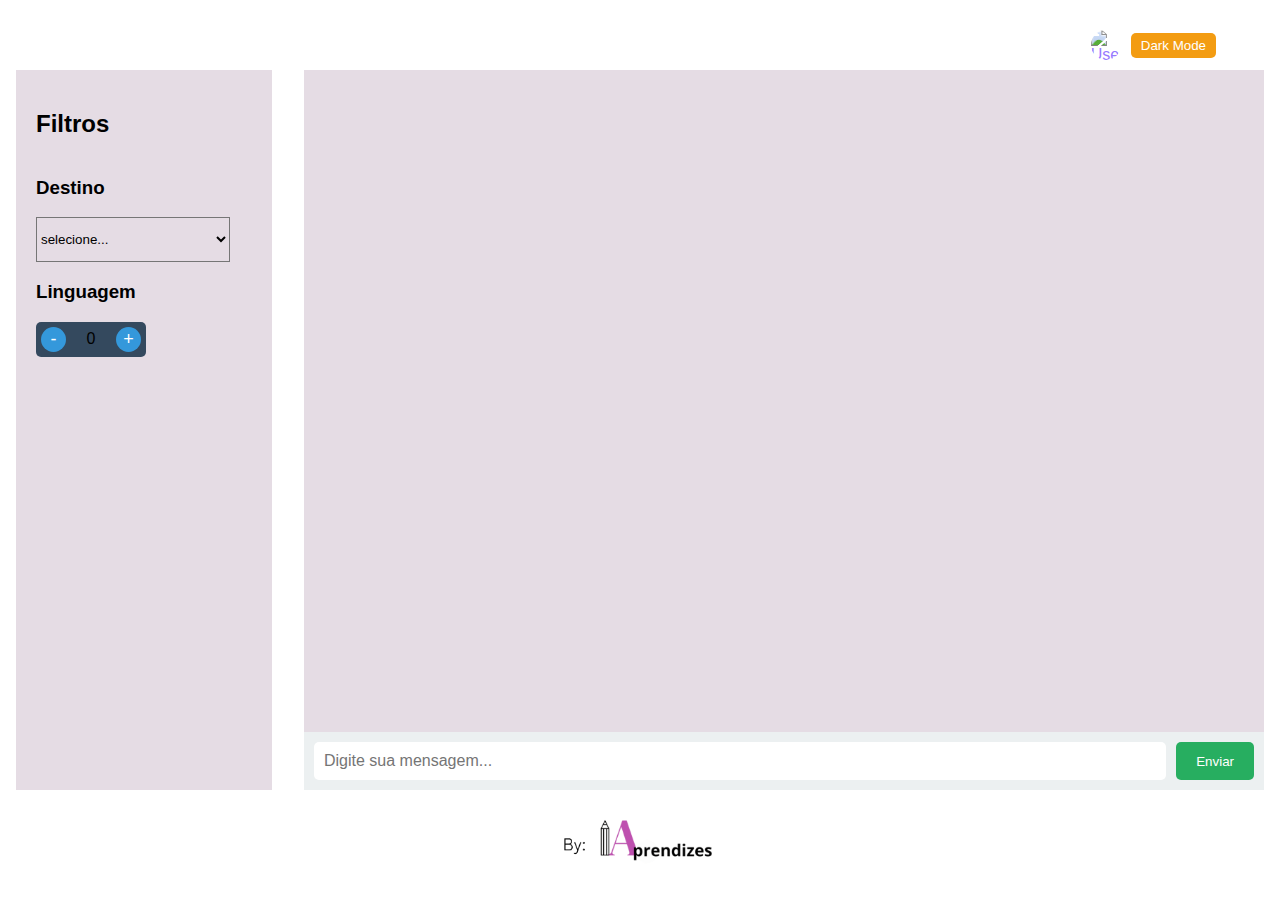
==== Front/chat/index.html @ 1e33c80b "alterando repositorio" ====
<!DOCTYPE html>
<html lang="en">
<head>
    <meta charset="UTF-8">
    <meta name="viewport" content="width=device-width, initial-scale=1.0">
    <title>Chatbot Interface</title>
    <link rel="stylesheet" href="index.css">
</head>
<body>
 
     <!-- Menu -->
     <div class="menu">
        <div class="logo">
            <img style="width: 35%;" src="Screenshot_2024-08-12_140654-removebg-preview 1.png" alt="">
        </div>
        <div class="user-menu">
            <img src="https://via.placeholder.com/30" alt="User">
            <button class="dark-mode-btn">Dark Mode</button>
        </div>
    </div>
 
    <div class="container">
        <!-- Sidebar -->
            <div class="sidebar">
                <h2>Filtros</h2>
                <div>
                    <h3>Destino</h3>
                    <select name="destino" id="destino" class="inputDestino">
                        <option value="linkedin">selecione...</option>
                        <option value="linkedin">LinkedIn</option>
                        <option value="instagram">Instagram</option>
                        <option value="email">Email</option>
                        <option value="newsletter">Newsletter</option>
                    </select>
                </div>
                <h3>Linguagem</h3>
                <div class="quantity-bar">
                    <button class="minus-btn">-</button>
                    <span>0</span>
                    <button class="plus-btn">+</button>
                </div>
            </div>
           
 
        <!-- Chat Area -->
        <div class="chat-container">
           
 
            <!-- Chat Content -->
            <div class="chat">
                <!-- Chat messages will appear here -->
            </div>
 
            <!-- Chat Input -->
            <div class="chat-input">
                <input type="text" placeholder="Digite sua mensagem...">
                <button>Enviar</button>
            </div>
        </div>
    </div>
 
    <footer>
        <img style="width: 12%; margin-top: 10px;" src="Group 213.png" alt="">
    </footer>
 
    <script>
        const darkModeBtn = document.querySelector('.dark-mode-btn');
        darkModeBtn.addEventListener('click', () => {
            document.body.classList.toggle('dark-mode');
        });
    </script>
 
</body>
</html>
---- Front/chat/index.css ----
body {
    margin: 0;
    font-family: Arial, sans-serif;
    background-color: #ffffff;
    display: flex;
    justify-content: center;
    align-items: center;
    flex-direction: column;
    height: 100vh;
}
 
.container {
    display: flex;
    justify-content: space-around;
    height: 80vh;
    width: 100%;
}
 
.sidebar {
    width: 20%;
    display: flex;
    flex-direction: column;
    justify-content: flex-start;
    background-color: #E5DCE4;
    color: rgb(0, 0, 0);
    padding: 20px;
    box-sizing: border-box;
}
 
.sidebar h2 {
    margin-bottom: 20px;
}
 
.inputDestino{
    background-color:#E5DCE4 ;
    width: 90%;
    height: 5vh;
}
 
.chat-container {
    width: 75%;
    display: flex;
    flex-direction: column;
}
 
.menu {
    display: flex;
    width: 90%;
    justify-content: space-between;
    align-items: center;
    background-color: #ffffff;
    color: rgb(150, 121, 255);
    padding: 10px 20px;
}
 
.menu .logo {
    font-size: 24px;
    font-weight: bold;
}
 
.menu .user-menu {
    display: flex;
    align-items: center;
}
 
.menu .user-menu img {
    width: 30px;
    height: 30px;
    border-radius: 50%;
    margin-right: 10px;
}
 
.menu .dark-mode-btn {
    cursor: pointer;
    background-color: #f39c12;
    border: none;
    padding: 5px 10px;
    border-radius: 5px;
    color: white;
}
 
.chat {
    flex: 1;
    background-color: #E5DCE4;
    padding: 20px;
    box-sizing: border-box;
    overflow-y: auto;
}
 
.chat-input {
    display: flex;
    padding: 10px;
    background-color: #ecf0f1;
}
 
.chat-input input {
    flex: 1;
    padding: 10px;
    font-size: 16px;
    border: none;
    border-radius: 5px;
    margin-right: 10px;
}
 
.chat-input button {
    padding: 10px 20px;
    background-color: #27ae60;
    color: white;
    border: none;
    border-radius: 5px;
    cursor: pointer;
}
 
/* Dark Mode */
body.dark-mode {
    background-color: #2c3e50;
    color: white;
}
 
body.dark-mode .sidebar {
    background-color: #34495e;
}
 
body.dark-mode .chat {
    background-color: #34495e;
    color: white;
}
 
body.dark-mode .chat-input {
    background-color: #2c3e50;
}
 
body.dark-mode .chat-input input {
    background-color: #95a5a6;
    color: white;
}
 
body.dark-mode .chat-input button {
    background-color: #1abc9c;
}
.quantity-bar {
    display: flex;
    align-items: center;
    justify-content: space-between;
    width: 100px;
    background-color: #34495e;
    border-radius: 5px;
    padding: 5px;
}
 
.quantity-bar button {
    background-color: #3498db;
    color: white;
    border: none;
    border-radius: 50%;
    width: 25px;
    height: 25px;
    font-size: 18px;
    cursor: pointer;
}
 
.quantity-bar span {
    font-size: 16px;
    padding: 0 10px;
}
footer{
    background-color: #ffffff;
    color: black;
    font-size: medium;
    width: 100%;
    height: 10vh;
    display: flex;
    justify-content: center;
    align-items: center;
}
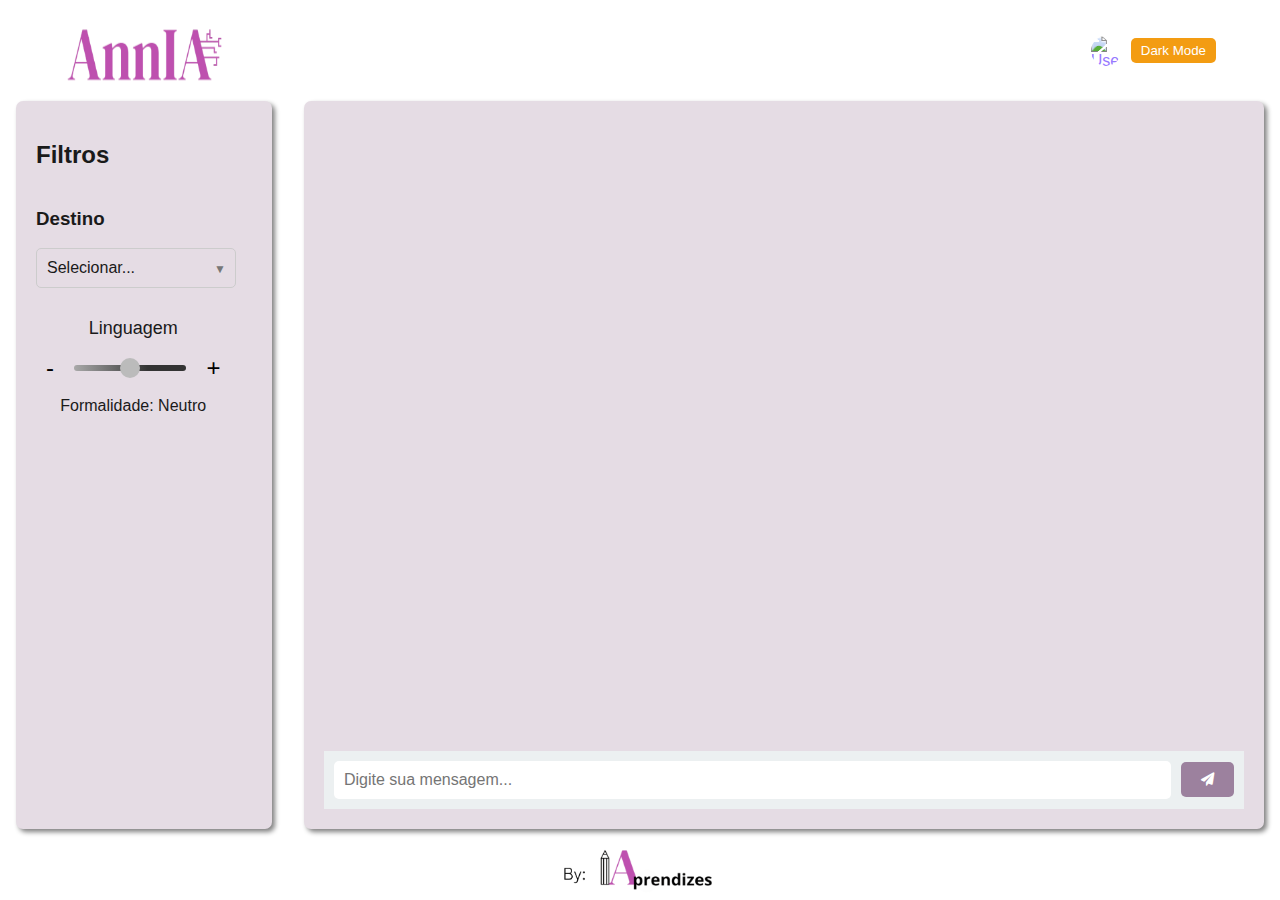
==== commit a435965d: "ajustando visual com o prototipo" ====
--- a/Front/chat/index.html
+++ b/Front/chat/index.html
@@ -1,74 +1,82 @@
 <!DOCTYPE html>
 <html lang="en">
 <head>
-    <meta charset="UTF-8">
-    <meta name="viewport" content="width=device-width, initial-scale=1.0">
-    <title>Chatbot Interface</title>
+    <meta charset="utf-8" />
+    <meta name="viewport" content="width=device-width, initial-scale=1" />
+    <meta name="theme-color" content="#000000" />
+    <meta name="description" content="#" />
+    <link rel="icon" href="../images/IAPrendizes.png" type="image/x-icon" />
+    <link rel="stylesheet" href="https://cdnjs.cloudflare.com/ajax/libs/font-awesome/6.0.0-beta3/css/all.min.css">
+    <title>AnnIA</title>
     <link rel="stylesheet" href="index.css">
 </head>
 <body>
- 
-     <!-- Menu -->
-     <div class="menu">
+    <!-- Menu -->
+    <div class="menu">
         <div class="logo">
-            <img style="width: 35%;" src="Screenshot_2024-08-12_140654-removebg-preview 1.png" alt="">
+            <img src="./imgs/AnniALogo.png" alt="">
         </div>
         <div class="user-menu">
             <img src="https://via.placeholder.com/30" alt="User">
             <button class="dark-mode-btn">Dark Mode</button>
         </div>
     </div>
- 
+
     <div class="container">
         <!-- Sidebar -->
-            <div class="sidebar">
-                <h2>Filtros</h2>
-                <div>
-                    <h3>Destino</h3>
-                    <select name="destino" id="destino" class="inputDestino">
-                        <option value="linkedin">selecione...</option>
-                        <option value="linkedin">LinkedIn</option>
-                        <option value="instagram">Instagram</option>
-                        <option value="email">Email</option>
-                        <option value="newsletter">Newsletter</option>
-                    </select>
+        <div class="sidebar">
+            <h2>Filtros</h2>
+            <div>
+                <h3>Destino</h3>
+                <div class="custom-select">
+                    <div class="select-selected">Selecionar...</div>
+                    <div class="select-items">
+                        <div><i class="fab fa-linkedin icon"></i> LinkedIn</div>
+                        <div><i class="fab fa-instagram icon"></i> Instagram</div>
+                        <div><i class="fas fa-envelope icon"></i> Email</div>
+                        <div><i class="fas fa-newspaper icon"></i> Newsletter</div>
+                    </div>
                 </div>
-                <h3>Linguagem</h3>
-                <div class="quantity-bar">
+            </div>
+            
+            <div class="slider-container">
+                <div class="control-label">Linguagem</div>
+                <div class="slider-wrapper">
                     <button class="minus-btn">-</button>
-                    <span>0</span>
+                    <input type="range" min="1" max="3" value="2" step="1" class="slider" id="formalidadeSlider">
                     <button class="plus-btn">+</button>
                 </div>
+                <div class="level-label" id="formalidadeLabel">Formalidade: 2</div>
             </div>
-           
- 
+        </div>
+
         <!-- Chat Area -->
         <div class="chat-container">
-           
- 
             <!-- Chat Content -->
             <div class="chat">
                 <!-- Chat messages will appear here -->
-            </div>
- 
-            <!-- Chat Input -->
-            <div class="chat-input">
-                <input type="text" placeholder="Digite sua mensagem...">
-                <button>Enviar</button>
+                <div class="chat-input">
+                    <input type="text" placeholder="Digite sua mensagem...">
+                    <button><i class="fas fa-paper-plane"></i></button>
+                </div>
             </div>
         </div>
     </div>
- 
+
     <footer>
-        <img style="width: 12%; margin-top: 10px;" src="Group 213.png" alt="">
+        <img style="width: 12%; margin-top: 10px;" src="./imgs/Group 213.png" alt="">
     </footer>
- 
+    <div vw class="enabled">
+        <div vw-access-button class="active"></div>
+        <div vw-plugin-wrapper>
+            <div class="vw-plugin-top-wrapper"></div>
+        </div>
+    </div>
+    <script src="https://vlibras.gov.br/app/vlibras-plugin.js"></script>
     <script>
-        const darkModeBtn = document.querySelector('.dark-mode-btn');
-        darkModeBtn.addEventListener('click', () => {
-            document.body.classList.toggle('dark-mode');
-        });
+        // Initialize VLibras widget
+        new window.VLibras.Widget('https://vlibras.gov.br/app');
     </script>
- 
+    <script src="script.js"></script>
 </body>
-</html>+</html>
--- a/Front/chat/index.css
+++ b/Front/chat/index.css
@@ -12,7 +12,7 @@
 .container {
     display: flex;
     justify-content: space-around;
-    height: 80vh;
+    height: 82vh;
     width: 100%;
 }
  
@@ -22,9 +22,13 @@
     flex-direction: column;
     justify-content: flex-start;
     background-color: #E5DCE4;
-    color: rgb(0, 0, 0);
+    color: rgb(26, 26, 26);
     padding: 20px;
+    border-radius: 7px;
+    box-shadow: 3px 3px 5px gray;
     box-sizing: border-box;
+    z-index: 10;
+
 }
  
 .sidebar h2 {
@@ -36,7 +40,15 @@
     width: 90%;
     height: 5vh;
 }
- 
+.inputDestino option {
+    display: flex;
+    align-items: center;
+    padding-left: 20px;
+}
+
+.inputDestino option i {
+    margin-right: 8px;
+}
 .chat-container {
     width: 75%;
     display: flex;
@@ -56,8 +68,13 @@
 .menu .logo {
     font-size: 24px;
     font-weight: bold;
-}
- 
+    height: 9vh;
+    width: 10rem;
+}
+.menu .logo img {
+    width: 100%;
+    height: 100%;
+}
 .menu .user-menu {
     display: flex;
     align-items: center;
@@ -80,17 +97,28 @@
 }
  
 .chat {
+   
     flex: 1;
     background-color: #E5DCE4;
     padding: 20px;
     box-sizing: border-box;
     overflow-y: auto;
-}
- 
+    border-radius: 7px;
+    box-shadow: 3px 3px 5px gray;
+    display: flex;
+    flex-direction: column;
+    justify-content: flex-end; 
+    z-index: 10;
+}
+
 .chat-input {
     display: flex;
     padding: 10px;
     background-color: #ecf0f1;
+    width: 100%; /* Faz com que o input ocupe toda a largura do contêiner */
+    box-sizing: border-box; /* Inclui padding e bordas na largura total */
+    justify-content: center; /* Centraliza o conteúdo */
+    align-items: center; /* Alinha verticalmente ao centro */
 }
  
 .chat-input input {
@@ -100,11 +128,13 @@
     border: none;
     border-radius: 5px;
     margin-right: 10px;
+    outline: none;
+
 }
  
 .chat-input button {
     padding: 10px 20px;
-    background-color: #27ae60;
+    background-color: #9c819e;
     color: white;
     border: none;
     border-radius: 5px;
@@ -138,6 +168,7 @@
 body.dark-mode .chat-input button {
     background-color: #1abc9c;
 }
+
 .quantity-bar {
     display: flex;
     align-items: center;
@@ -163,13 +194,147 @@
     font-size: 16px;
     padding: 0 10px;
 }
+
+
+/* area da combo box */
+
+.custom-select {
+    position: relative;
+    display: inline-block;
+    width: 200px;
+}
+
+.select-selected {
+    background-color: #E5DCE4;
+    padding: 10px;
+    cursor: pointer;
+    border: 1px solid #ccc;
+    border-radius: 5px;
+}
+.fa-linkedin{
+    color: #0087e0;
+}
+.fa-instagram{
+    background: linear-gradient(45deg, #F58529, #DD2A7B,  #515BD4);
+    -webkit-background-clip: text;
+    -webkit-text-fill-color: transparent;
+}
+.fa-envelope{
+    color: #D44638;
+}
+.fa-newspaper{
+    color: #5e5e5e;
+}
+.select-items {
+    position: absolute;
+    background-color: #E5DCE4;
+    top: 100%;
+    left: 0;
+    right: 0;
+    border: 1px solid #ccc;
+    border-radius: 5px;
+    z-index: 99;
+    display: none;
+}
+
+.select-items div {
+    padding: 10px;
+    cursor: pointer;
+    display: flex;
+    align-items: center;
+}
+
+.select-items div:hover {
+    background-color: #ddd;
+}
+
+.select-items .icon {
+    margin-right: 10px;
+}
+
+.select-selected:after {
+    content: "\25BC";
+    position: absolute;
+    top: 14px;
+    right: 10px;
+    font-size: 12px;
+    color: #777;
+}
+
+/*  */
+
+/* area do filtro de linguagem */
+
+.slider-container {
+    display: flex;
+    align-items: center;
+    justify-content: center;
+    flex-direction: column;
+    width: 90%;
+    margin: 0;
+    margin-top: 0.6rem;
+    /* background-color: #e9e3ea; */
+    padding: 20px 0;
+    border-radius: 10px;
+    /* background-color: #0087e0; */
+}
+
+.control-label {
+    margin-bottom: 10px;
+    font-size: 18px;
+}
+
+.slider-wrapper {
+    display: flex;
+    align-items: center;
+    width: 100%;
+}
+
+.minus-btn, .plus-btn {
+    font-size: 24px;
+    padding: 5px 10px;
+    background-color: transparent;
+    border: none;
+    cursor: pointer;
+}
+
+.slider {
+    -webkit-appearance: none;
+    appearance: none;
+    width: 100%;
+    height: 6px;
+    background: #ddd;
+    border-radius: 5px;
+    outline: none;
+    margin: 0 10px;
+    background: linear-gradient(90deg, #888 33%, #333 33%, #333 66%, #000 66%);
+}
+
+.slider::-webkit-slider-thumb {
+    -webkit-appearance: none;
+    appearance: none;
+    width: 20px;
+    height: 20px;
+    background: #bbb;
+    border-radius: 50%;
+    cursor: pointer;
+}
+
+.level-label {
+    margin-top: 10px;
+    font-size: 16px;
+}
+
+/*  */
+
+/* area btn dark mode */
 footer{
     background-color: #ffffff;
     color: black;
     font-size: medium;
     width: 100%;
-    height: 10vh;
+    height: 8vh;
     display: flex;
     justify-content: center;
     align-items: center;
-}+}
